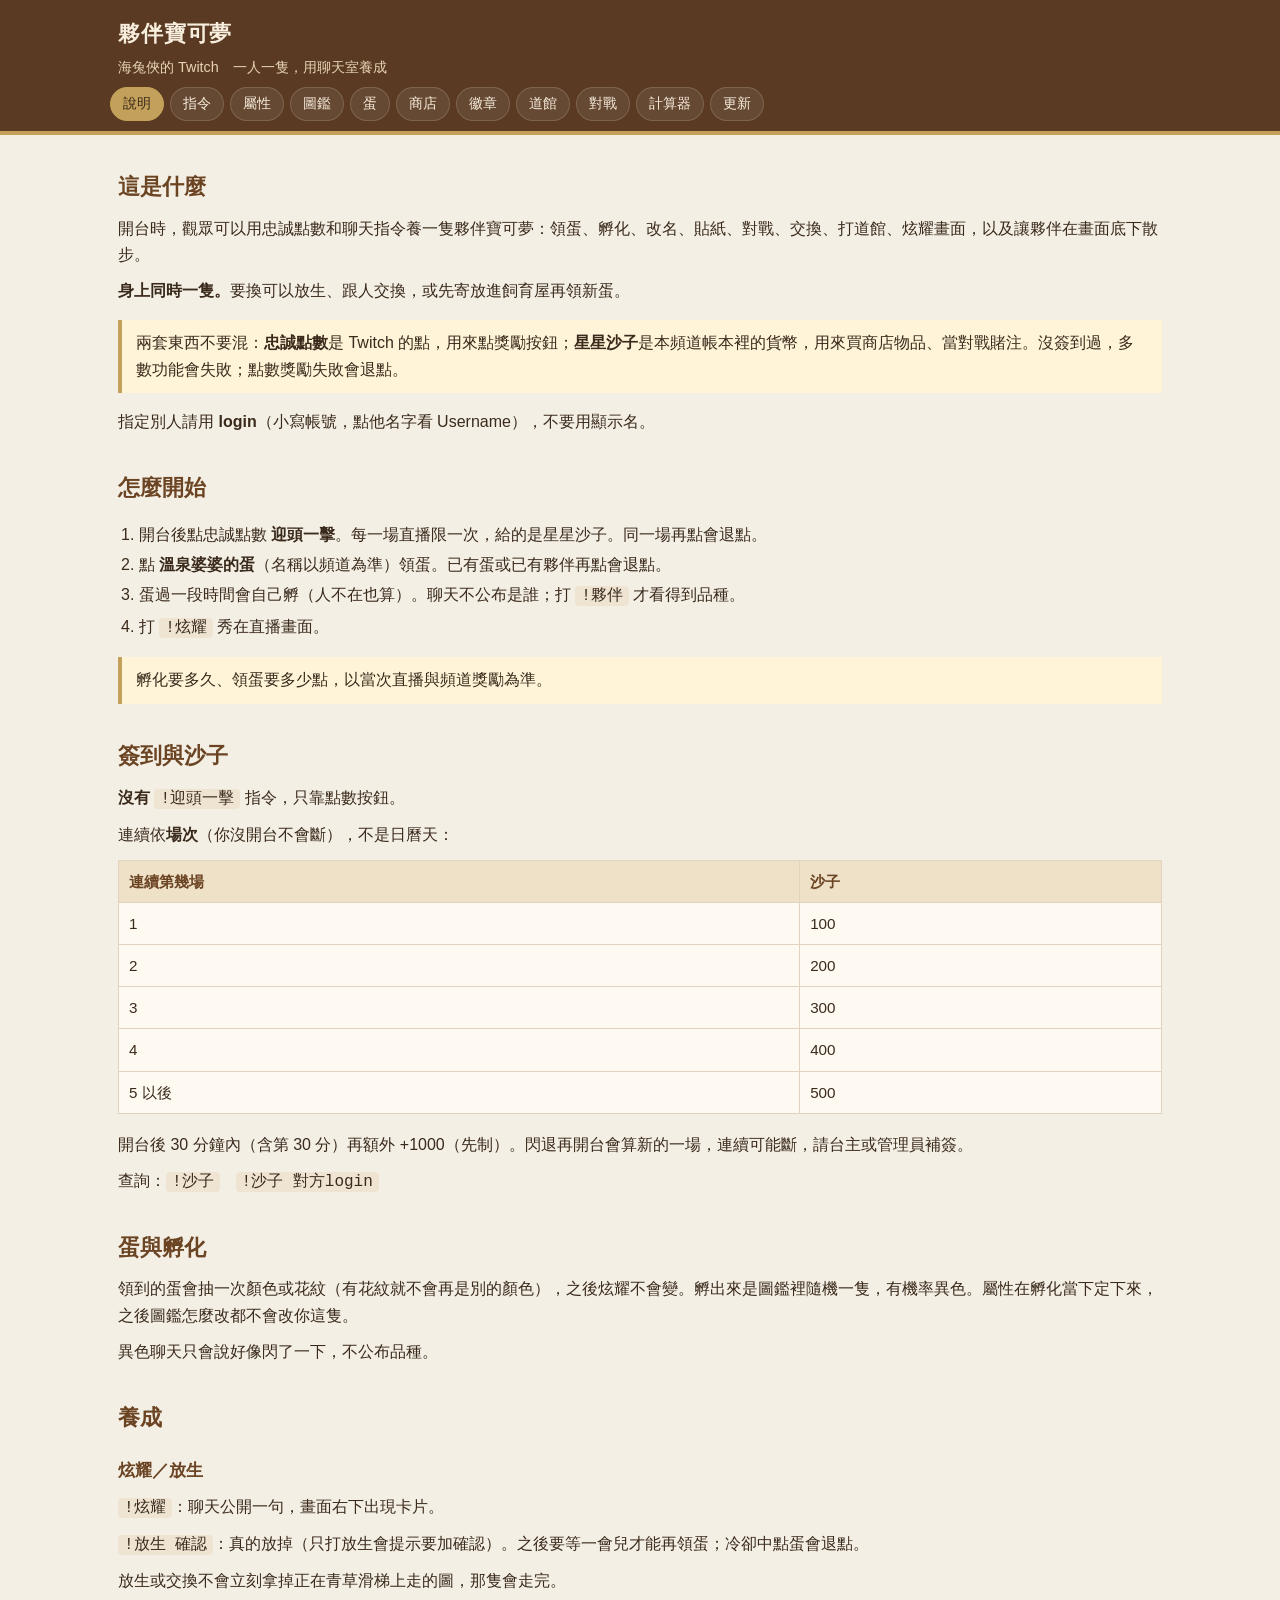
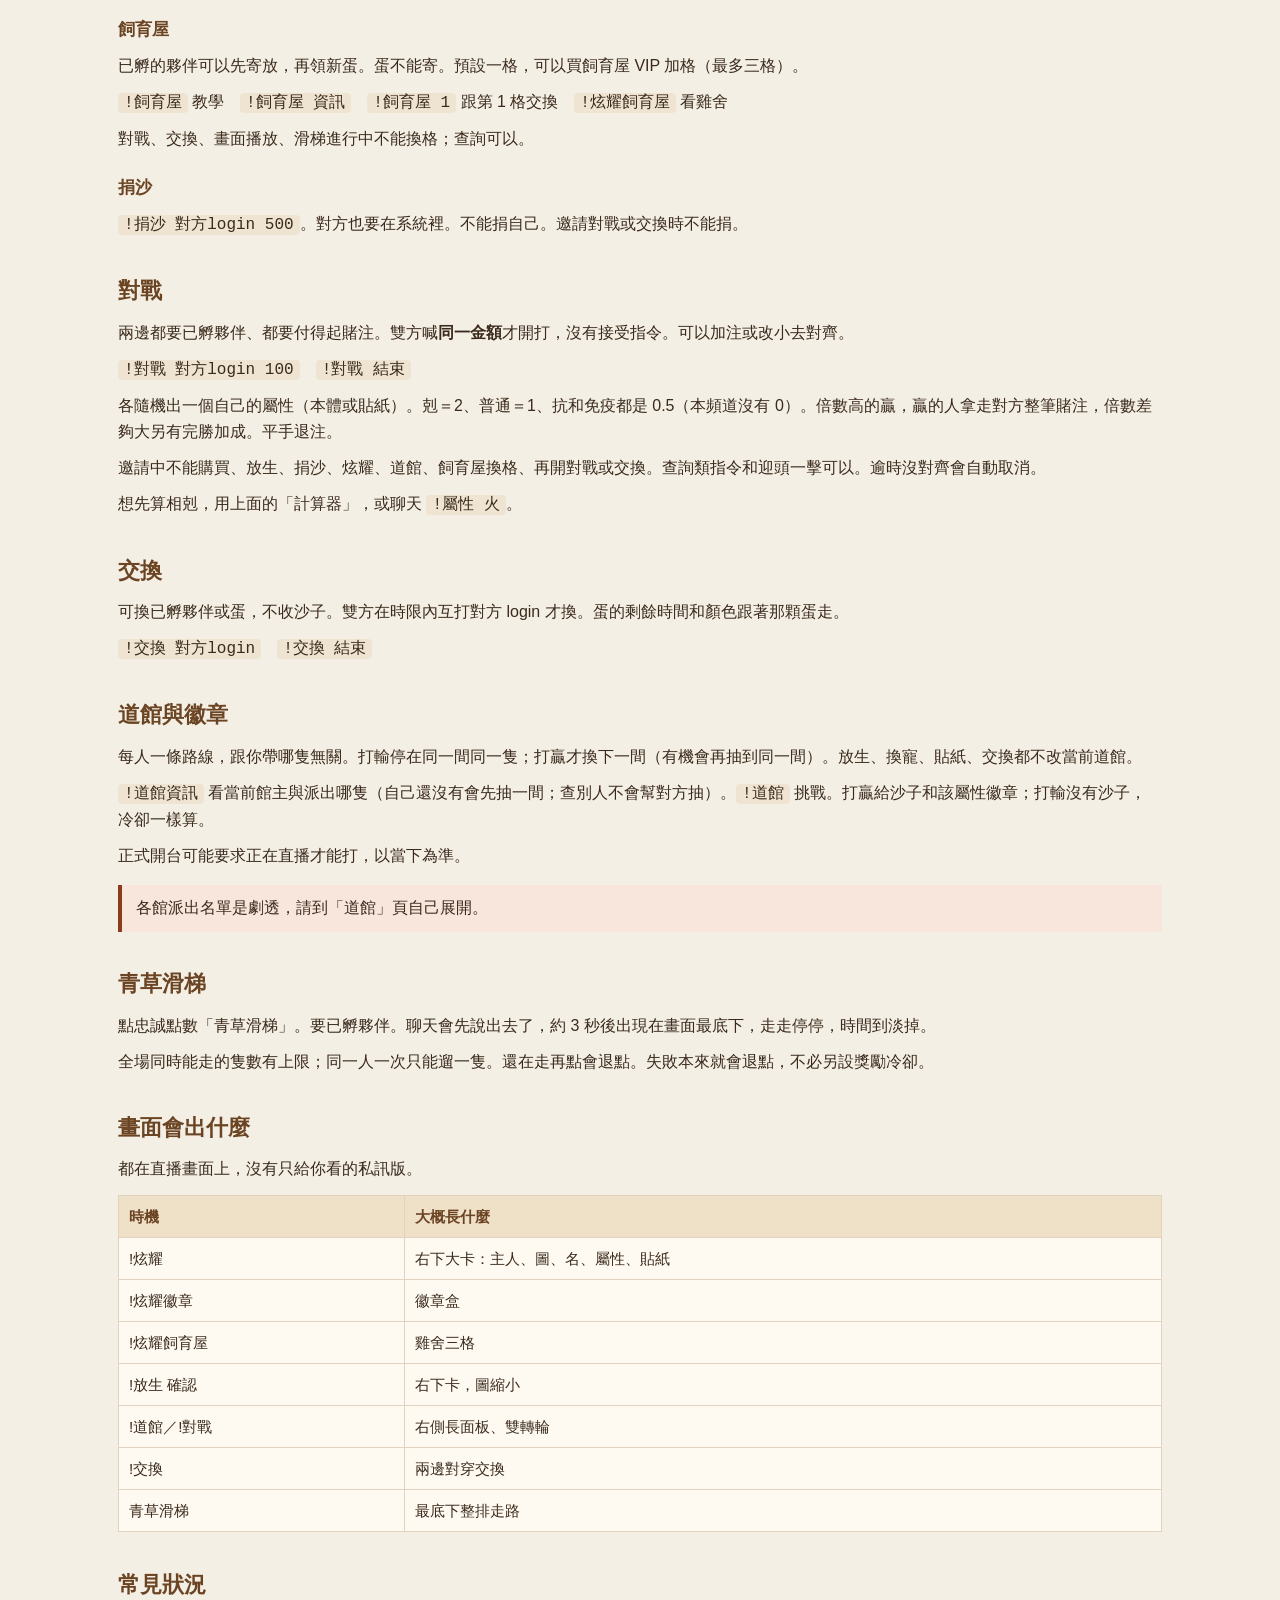
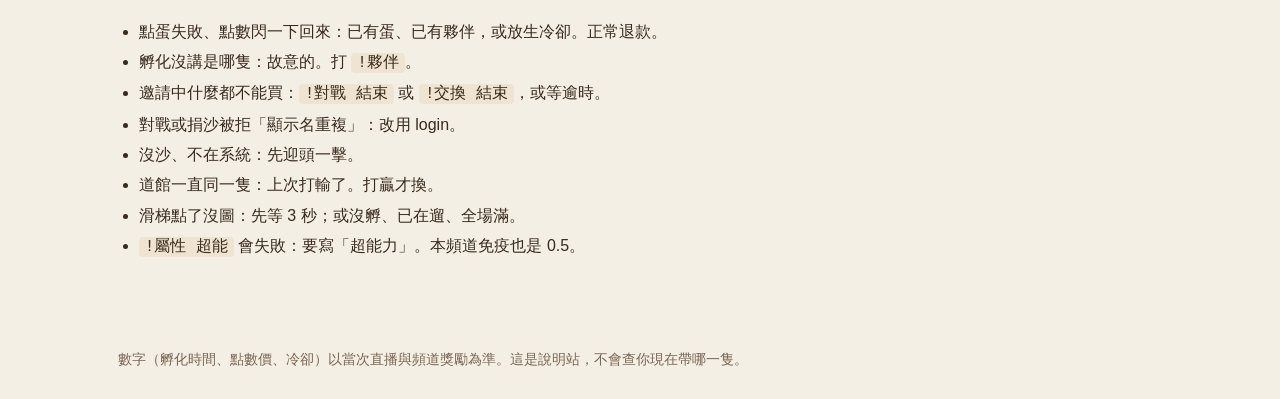
==== index.html @ 0a37abfb "完整說明站含圖" ====
<!DOCTYPE html>
<html lang="zh-Hant">
<head>
<meta charset="utf-8">
<meta name="viewport" content="width=device-width, initial-scale=1">
<title>說明｜夥伴寶可夢</title>
<link rel="stylesheet" href="style.css">
<link rel="icon" href="favicon.png">
</head>
<body>
<header class="site-header">
  <div class="brand">
    <h1>夥伴寶可夢</h1>
    <p>海兔俠的 Twitch　一人一隻，用聊天室養成</p>
  </div>
  <nav class="nav"><a href="index.html" class="here">說明</a><a href="commands.html">指令</a><a href="types.html">屬性</a><a href="dex.html">圖鑑</a><a href="eggs.html">蛋</a><a href="shop.html">商店</a><a href="badges.html">徽章</a><a href="gyms.html">道館</a><a href="battle.html">對戰</a><a href="calc.html">計算器</a><a href="changelog.html">更新</a></nav>
</header>
<main class="wrap">

<h2>這是什麼</h2>
<p>開台時，觀眾可以用忠誠點數和聊天指令養一隻夥伴寶可夢：領蛋、孵化、改名、貼紙、對戰、交換、打道館、炫耀畫面，以及讓夥伴在畫面底下散步。</p>
<p><strong>身上同時一隻。</strong>要換可以放生、跟人交換，或先寄放進飼育屋再領新蛋。</p>
<div class="note">兩套東西不要混：<strong>忠誠點數</strong>是 Twitch 的點，用來點獎勵按鈕；<strong>星星沙子</strong>是本頻道帳本裡的貨幣，用來買商店物品、當對戰賭注。沒簽到過，多數功能會失敗；點數獎勵失敗會退點。</div>
<p>指定別人請用 <strong>login</strong>（小寫帳號，點他名字看 Username），不要用顯示名。</p>

<h2>怎麼開始</h2>
<ol>
<li>開台後點忠誠點數 <strong>迎頭一擊</strong>。每一場直播限一次，給的是星星沙子。同一場再點會退點。</li>
<li>點 <strong>溫泉婆婆的蛋</strong>（名稱以頻道為準）領蛋。已有蛋或已有夥伴再點會退點。</li>
<li>蛋過一段時間會自己孵（人不在也算）。聊天不公布是誰；打 <span class="cmd">!夥伴</span> 才看得到品種。</li>
<li>打 <span class="cmd">!炫耀</span> 秀在直播畫面。</li>
</ol>
<div class="note">孵化要多久、領蛋要多少點，以當次直播與頻道獎勵為準。</div>

<h2>簽到與沙子</h2>
<p><strong>沒有</strong> <span class="cmd">!迎頭一擊</span> 指令，只靠點數按鈕。</p>
<p>連續依<strong>場次</strong>（你沒開台不會斷），不是日曆天：</p>
<table>
<tr><th>連續第幾場</th><th>沙子</th></tr>
<tr><td>1</td><td>100</td></tr>
<tr><td>2</td><td>200</td></tr>
<tr><td>3</td><td>300</td></tr>
<tr><td>4</td><td>400</td></tr>
<tr><td>5 以後</td><td>500</td></tr>
</table>
<p>開台後 30 分鐘內（含第 30 分）再額外 +1000（先制）。閃退再開台會算新的一場，連續可能斷，請台主或管理員補簽。</p>
<p>查詢：<span class="cmd">!沙子</span>　<span class="cmd">!沙子 對方login</span></p>

<h2>蛋與孵化</h2>
<p>領到的蛋會抽一次顏色或花紋（有花紋就不會再是別的顏色），之後炫耀不會變。孵出來是圖鑑裡隨機一隻，有機率異色。屬性在孵化當下定下來，之後圖鑑怎麼改都不會改你這隻。</p>
<p>異色聊天只會說好像閃了一下，不公布品種。</p>

<h2>養成</h2>
<h3>炫耀／放生</h3>
<p><span class="cmd">!炫耀</span>：聊天公開一句，畫面右下出現卡片。</p>
<p><span class="cmd">!放生 確認</span>：真的放掉（只打放生會提示要加確認）。之後要等一會兒才能再領蛋；冷卻中點蛋會退點。</p>
<p>放生或交換不會立刻拿掉正在青草滑梯上走的圖，那隻會走完。</p>

<h3>飼育屋</h3>
<p>已孵的夥伴可以先寄放，再領新蛋。蛋不能寄。預設一格，可以買飼育屋 VIP 加格（最多三格）。</p>
<p><span class="cmd">!飼育屋</span> 教學　<span class="cmd">!飼育屋 資訊</span>　<span class="cmd">!飼育屋 1</span> 跟第 1 格交換　<span class="cmd">!炫耀飼育屋</span> 看雞舍</p>
<p>對戰、交換、畫面播放、滑梯進行中不能換格；查詢可以。</p>

<h3>捐沙</h3>
<p><span class="cmd">!捐沙 對方login 500</span>。對方也要在系統裡。不能捐自己。邀請對戰或交換時不能捐。</p>

<h2>對戰</h2>
<p>兩邊都要已孵夥伴、都要付得起賭注。雙方喊<strong>同一金額</strong>才開打，沒有接受指令。可以加注或改小去對齊。</p>
<p><span class="cmd">!對戰 對方login 100</span>　<span class="cmd">!對戰 結束</span></p>
<p>各隨機出一個自己的屬性（本體或貼紙）。剋＝2、普通＝1、抗和免疫都是 0.5（本頻道沒有 0）。倍數高的贏，贏的人拿走對方整筆賭注，倍數差夠大另有完勝加成。平手退注。</p>
<p>邀請中不能購買、放生、捐沙、炫耀、道館、飼育屋換格、再開對戰或交換。查詢類指令和迎頭一擊可以。逾時沒對齊會自動取消。</p>
<p>想先算相剋，用上面的「計算器」，或聊天 <span class="cmd">!屬性 火</span>。</p>

<h2>交換</h2>
<p>可換已孵夥伴或蛋，不收沙子。雙方在時限內互打對方 login 才換。蛋的剩餘時間和顏色跟著那顆蛋走。</p>
<p><span class="cmd">!交換 對方login</span>　<span class="cmd">!交換 結束</span></p>

<h2>道館與徽章</h2>
<p>每人一條路線，跟你帶哪隻無關。打輸停在同一間同一隻；打贏才換下一間（有機會再抽到同一間）。放生、換寵、貼紙、交換都不改當前道館。</p>
<p><span class="cmd">!道館資訊</span> 看當前館主與派出哪隻（自己還沒有會先抽一間；查別人不會幫對方抽）。<span class="cmd">!道館</span> 挑戰。打贏給沙子和該屬性徽章；打輸沒有沙子，冷卻一樣算。</p>
<p>正式開台可能要求正在直播才能打，以當下為準。</p>
<p class="note warn">各館派出名單是劇透，請到「道館」頁自己展開。</p>

<h2>青草滑梯</h2>
<p>點忠誠點數「青草滑梯」。要已孵夥伴。聊天會先說出去了，約 3 秒後出現在畫面最底下，走走停停，時間到淡掉。</p>
<p>全場同時能走的隻數有上限；同一人一次只能遛一隻。還在走再點會退點。失敗本來就會退點，不必另設獎勵冷卻。</p>

<h2>畫面會出什麼</h2>
<p>都在直播畫面上，沒有只給你看的私訊版。</p>
<table>
<tr><th>時機</th><th>大概長什麼</th></tr>
<tr><td>!炫耀</td><td>右下大卡：主人、圖、名、屬性、貼紙</td></tr>
<tr><td>!炫耀徽章</td><td>徽章盒</td></tr>
<tr><td>!炫耀飼育屋</td><td>雞舍三格</td></tr>
<tr><td>!放生 確認</td><td>右下卡，圖縮小</td></tr>
<tr><td>!道館／!對戰</td><td>右側長面板、雙轉輪</td></tr>
<tr><td>!交換</td><td>兩邊對穿交換</td></tr>
<tr><td>青草滑梯</td><td>最底下整排走路</td></tr>
</table>

<h2>常見狀況</h2>
<ul>
<li>點蛋失敗、點數閃一下回來：已有蛋、已有夥伴，或放生冷卻。正常退款。</li>
<li>孵化沒講是哪隻：故意的。打 <span class="cmd">!夥伴</span>。</li>
<li>邀請中什麼都不能買：<span class="cmd">!對戰 結束</span> 或 <span class="cmd">!交換 結束</span>，或等逾時。</li>
<li>對戰或捐沙被拒「顯示名重複」：改用 login。</li>
<li>沒沙、不在系統：先迎頭一擊。</li>
<li>道館一直同一隻：上次打輸了。打贏才換。</li>
<li>滑梯點了沒圖：先等 3 秒；或沒孵、已在遛、全場滿。</li>
<li><span class="cmd">!屬性 超能</span> 會失敗：要寫「超能力」。本頻道免疫也是 0.5。</li>
</ul>

</main>
<footer class="footer">數字（孵化時間、點數價、冷卻）以當次直播與頻道獎勵為準。這是說明站，不會查你現在帶哪一隻。</footer>
<script src="site.js"></script>
</body>
</html>
---- style.css ----
:root {
  --bg: #f4efe4;
  --paper: #fffaf1;
  --ink: #3a2a1c;
  --muted: #7a6554;
  --line: #e2d3be;
  --brown: #6b4423;
  --gold: #c4a15a;
  --link: #8a4b1f;
  --chip: #efe4d2;
  --warn: #8a3d1c;
  --ok: #3d6b2f;
  --max: 1080px;
}

* { box-sizing: border-box; }
html { scroll-behavior: smooth; }
body {
  margin: 0;
  color: var(--ink);
  background: var(--bg);
  font-family: "Microsoft JhengHei", "Noto Sans TC", "PingFang TC", sans-serif;
  line-height: 1.65;
}

a { color: var(--link); }
a:hover { color: #5c2f12; }

.wrap { max-width: var(--max); margin: 0 auto; padding: 0 18px 64px; }

.site-header {
  background: #5a3a22;
  color: #f8eedd;
  border-bottom: 4px solid var(--gold);
}
.brand {
  max-width: var(--max);
  margin: 0 auto;
  padding: 16px 18px 8px;
}
.brand h1 {
  margin: 0;
  font-size: 1.35rem;
  font-weight: 700;
  letter-spacing: .04em;
}
.brand p {
  margin: 4px 0 0;
  color: #e6d3b4;
  font-size: .9rem;
}

.nav {
  max-width: var(--max);
  margin: 0 auto;
  padding: 0 10px 10px;
  display: flex;
  flex-wrap: wrap;
  gap: 6px;
}
.nav a {
  color: #f8eedd;
  text-decoration: none;
  background: rgba(255,255,255,.08);
  border: 1px solid rgba(255,255,255,.15);
  border-radius: 999px;
  padding: 4px 12px;
  font-size: .88rem;
}
.nav a:hover, .nav a.here {
  background: #c4a15a;
  color: #3a2a1c;
  border-color: #c4a15a;
}

h2 { font-size: 1.35rem; margin: 1.6em 0 .5em; color: var(--brown); }
h3 { font-size: 1.08rem; margin: 1.2em 0 .4em; color: var(--brown); }
p { margin: .6em 0; }
ul, ol { padding-left: 1.3em; }
li { margin: .25em 0; }
code, .cmd {
  font-family: Consolas, "Courier New", monospace;
  background: var(--chip);
  border-radius: 4px;
  padding: 1px 6px;
}

.note {
  background: #fff4d8;
  border-left: 4px solid var(--gold);
  padding: 10px 14px;
  margin: 1em 0;
}
.warn {
  background: #f8e6dc;
  border-left: 4px solid var(--warn);
}
.ok {
  background: #e7f0df;
  border-left: 4px solid var(--ok);
}

table {
  width: 100%;
  border-collapse: collapse;
  background: var(--paper);
  margin: .8em 0 1.2em;
  font-size: .95rem;
}
th, td {
  border: 1px solid var(--line);
  padding: 8px 10px;
  text-align: left;
  vertical-align: top;
}
th { background: #efe0c8; color: var(--brown); }

.card-grid {
  display: grid;
  grid-template-columns: repeat(auto-fill, minmax(148px, 1fr));
  gap: 12px;
}
.mon, .egg {
  background: var(--paper);
  border: 1px solid var(--line);
  border-radius: 12px;
  padding: 10px 8px 12px;
  text-align: center;
}
.mon img, .egg img {
  width: 96px;
  height: 96px;
  object-fit: contain;
  image-rendering: auto;
}
.mon .num { color: var(--muted); font-size: .8rem; }
.mon .name, .egg .name { font-weight: 700; margin: 4px 0 6px; }
.missing {
  width: 96px;
  height: 96px;
  margin: 0 auto;
  display: flex;
  align-items: center;
  justify-content: center;
  background: #efe4d2;
  border-radius: 10px;
  color: var(--muted);
  font-size: .8rem;
}

.types { display: flex; flex-wrap: wrap; gap: 4px; justify-content: center; }
.type {
  display: inline-flex;
  align-items: center;
  gap: 4px;
  border-radius: 999px;
  padding: 1px 8px 1px 4px;
  color: #fff;
  font-size: .75rem;
  font-weight: 700;
}
.type img { width: 18px; height: 18px; }

.toolbar {
  display: flex;
  flex-wrap: wrap;
  gap: 8px;
  align-items: center;
  margin: 12px 0 16px;
}
.toolbar input, .toolbar select {
  font: inherit;
  padding: 6px 10px;
  border: 1px solid var(--line);
  border-radius: 8px;
  background: var(--paper);
  min-width: 200px;
}

.chart-wrap { overflow-x: auto; }
.chart {
  border-collapse: collapse;
  font-size: 12px;
  background: var(--paper);
}
.chart th, .chart td {
  width: 36px;
  min-width: 36px;
  height: 32px;
  text-align: center;
  padding: 0;
  border: 1px solid #eddcc4;
}
.chart th { background: #efe0c8; font-size: 11px; }
.chart .m2 { background: #f3b27a; font-weight: 700; }
.chart .mh { background: #cfe4f5; }
.chart .m1 { background: #fffaf1; color: #b09a82; }
.chart td.hi, .chart th.hi { outline: 2px solid #8a4b1f; }

details.spoiler {
  background: var(--paper);
  border: 1px solid var(--line);
  border-radius: 10px;
  margin: 10px 0;
  padding: 8px 14px 12px;
}
details.spoiler > summary {
  cursor: pointer;
  font-weight: 700;
  color: var(--brown);
  padding: 6px 0;
}
.gym-row {
  display: grid;
  grid-template-columns: repeat(auto-fill, minmax(140px, 1fr));
  gap: 10px;
  margin-top: 8px;
}

.calc {
  display: grid;
  grid-template-columns: 1fr 1fr;
  gap: 16px;
}
@media (max-width: 760px) {
  .calc { grid-template-columns: 1fr; }
}
.side {
  background: var(--paper);
  border: 1px solid var(--line);
  border-radius: 12px;
  padding: 12px;
}
.picks { display: flex; flex-wrap: wrap; gap: 6px; }
.picks label {
  display: inline-flex;
  align-items: center;
  gap: 4px;
  border: 1px solid var(--line);
  border-radius: 999px;
  padding: 3px 8px;
  background: #fff;
  cursor: pointer;
  font-size: .85rem;
}
.picks label.on { outline: 2px solid var(--brown); }
.actions { margin: 16px 0; display: flex; flex-wrap: wrap; gap: 8px; }
button {
  font: inherit;
  border: 0;
  background: #6b4423;
  color: #fffaf1;
  border-radius: 8px;
  padding: 8px 14px;
  cursor: pointer;
}
button.ghost {
  background: #efe4d2;
  color: var(--brown);
}
button:hover { filter: brightness(1.08); }
.result {
  background: var(--paper);
  border: 1px solid var(--line);
  border-radius: 12px;
  padding: 14px 16px;
  min-height: 4em;
}
.result .big { font-size: 1.25rem; font-weight: 700; }

.footer {
  max-width: var(--max);
  margin: 0 auto;
  padding: 8px 18px 28px;
  color: var(--muted);
  font-size: .85rem;
}

figure.demo {
  margin: 1em 0 1.4em;
  background: #141414;
  border-radius: 14px;
  overflow: hidden;
  border: 1px solid var(--line);
}
figure.demo img {
  display: block;
  width: 100%;
  max-width: 820px;
  margin: 0 auto;
  height: auto;
}
figure.demo figcaption {
  background: var(--paper);
  color: var(--muted);
  padding: 10px 14px;
  font-size: .9rem;
}
.pair, .trio {
  display: grid;
  gap: 12px;
  margin: 1em 0;
}
.pair { grid-template-columns: 1fr 1fr; }
.trio { grid-template-columns: 1fr 1fr 1fr; }
@media (max-width: 720px) {
  .pair, .trio { grid-template-columns: 1fr; }
}
.pair .mon { margin: 0; }
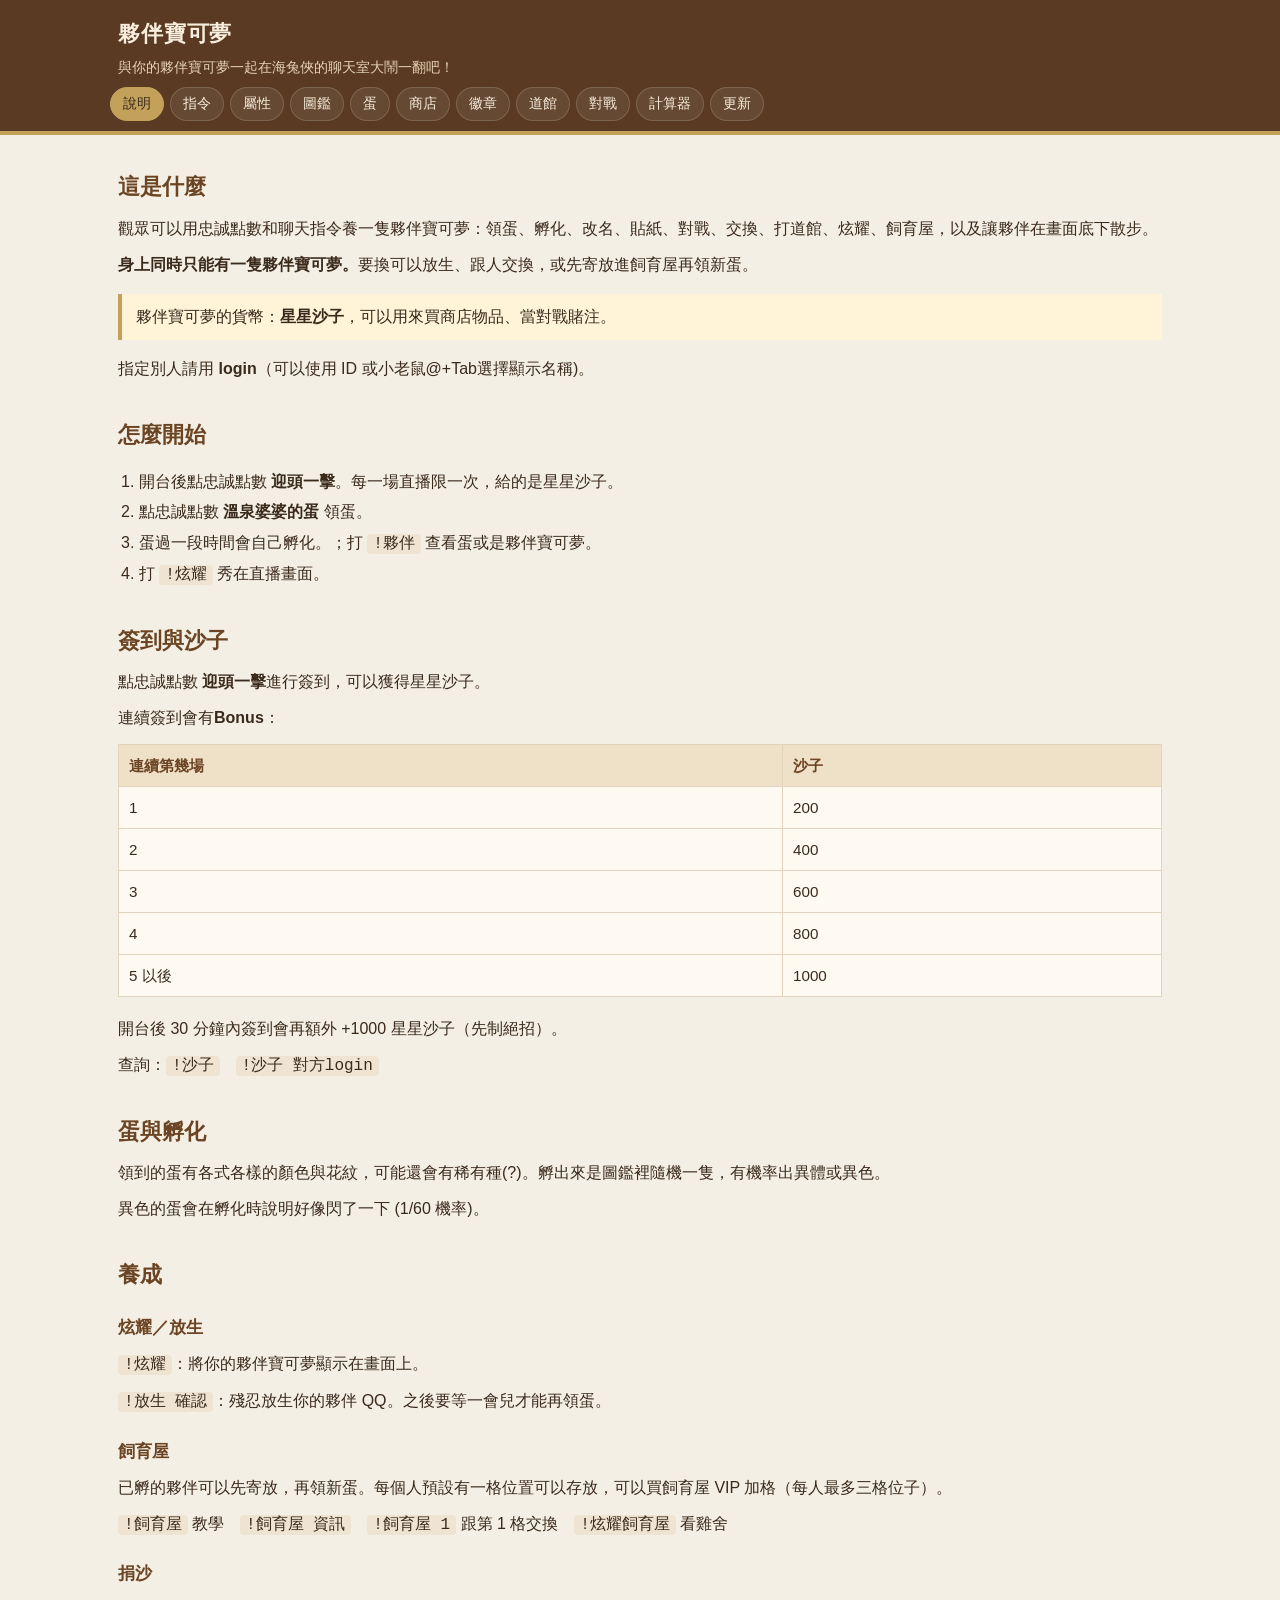
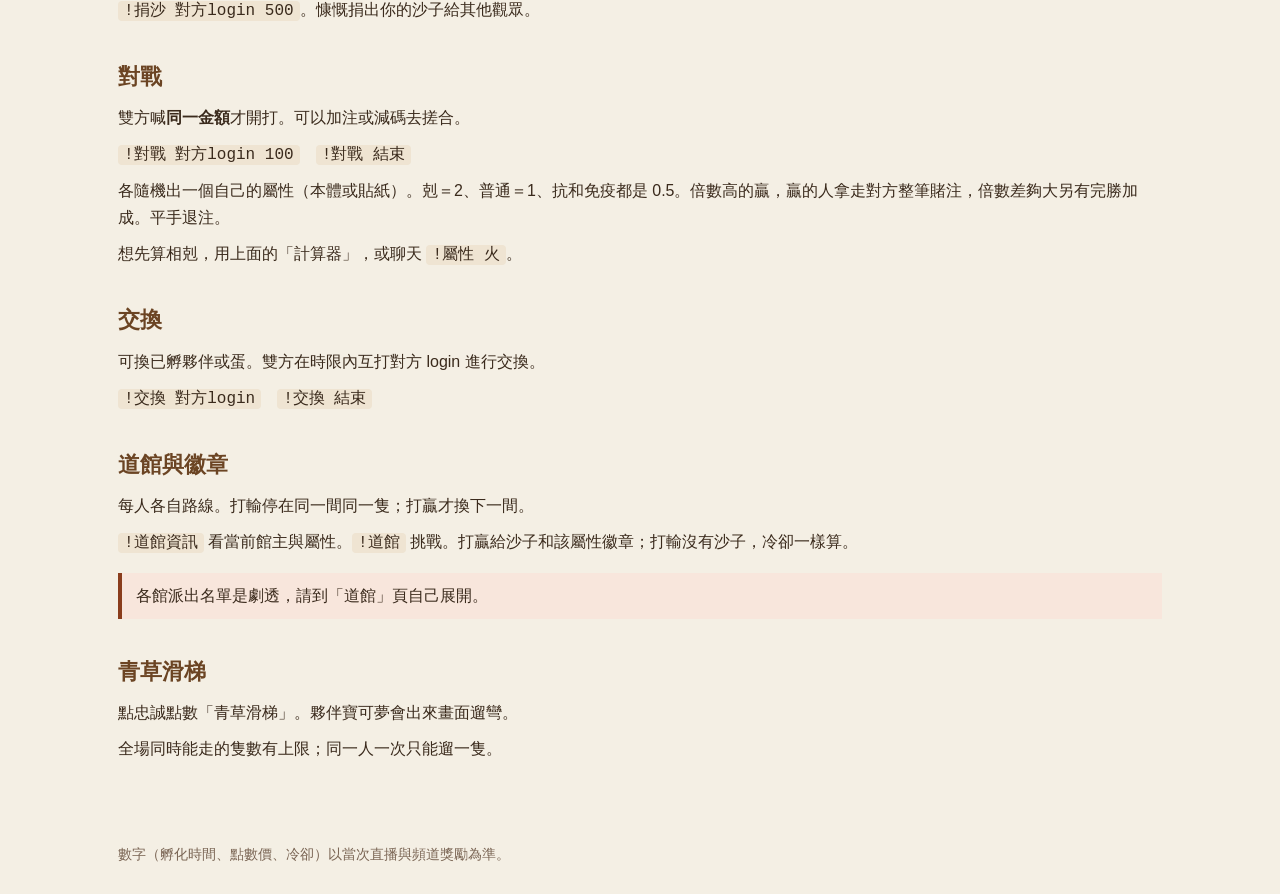
==== commit 981bcaa8: "V20260915-1" ====
--- a/index.html
+++ b/index.html
@@ -11,107 +11,78 @@
 <header class="site-header">
   <div class="brand">
     <h1>夥伴寶可夢</h1>
-    <p>海兔俠的 Twitch　一人一隻，用聊天室養成</p>
+    <p>與你的夥伴寶可夢一起在海兔俠的聊天室大鬧一翻吧！</p>
   </div>
   <nav class="nav"><a href="index.html" class="here">說明</a><a href="commands.html">指令</a><a href="types.html">屬性</a><a href="dex.html">圖鑑</a><a href="eggs.html">蛋</a><a href="shop.html">商店</a><a href="badges.html">徽章</a><a href="gyms.html">道館</a><a href="battle.html">對戰</a><a href="calc.html">計算器</a><a href="changelog.html">更新</a></nav>
 </header>
 <main class="wrap">
 
 <h2>這是什麼</h2>
-<p>開台時，觀眾可以用忠誠點數和聊天指令養一隻夥伴寶可夢：領蛋、孵化、改名、貼紙、對戰、交換、打道館、炫耀畫面，以及讓夥伴在畫面底下散步。</p>
-<p><strong>身上同時一隻。</strong>要換可以放生、跟人交換，或先寄放進飼育屋再領新蛋。</p>
-<div class="note">兩套東西不要混：<strong>忠誠點數</strong>是 Twitch 的點，用來點獎勵按鈕；<strong>星星沙子</strong>是本頻道帳本裡的貨幣，用來買商店物品、當對戰賭注。沒簽到過，多數功能會失敗；點數獎勵失敗會退點。</div>
-<p>指定別人請用 <strong>login</strong>（小寫帳號，點他名字看 Username），不要用顯示名。</p>
+<p>觀眾可以用忠誠點數和聊天指令養一隻夥伴寶可夢：領蛋、孵化、改名、貼紙、對戰、交換、打道館、炫耀、飼育屋，以及讓夥伴在畫面底下散步。</p>
+<p><strong>身上同時只能有一隻夥伴寶可夢。</strong>要換可以放生、跟人交換，或先寄放進飼育屋再領新蛋。</p>
+<div class="note">夥伴寶可夢的貨幣：<strong>星星沙子</strong>，可以用來買商店物品、當對戰賭注。</div>
+<p>指定別人請用 <strong>login</strong>（可以使用 ID 或小老鼠@+Tab選擇顯示名稱)。</p>
 
 <h2>怎麼開始</h2>
 <ol>
-<li>開台後點忠誠點數 <strong>迎頭一擊</strong>。每一場直播限一次，給的是星星沙子。同一場再點會退點。</li>
-<li>點 <strong>溫泉婆婆的蛋</strong>（名稱以頻道為準）領蛋。已有蛋或已有夥伴再點會退點。</li>
-<li>蛋過一段時間會自己孵（人不在也算）。聊天不公布是誰；打 <span class="cmd">!夥伴</span> 才看得到品種。</li>
+<li>開台後點忠誠點數 <strong>迎頭一擊</strong>。每一場直播限一次，給的是星星沙子。</li>
+<li>點忠誠點數 <strong>溫泉婆婆的蛋</strong> 領蛋。</li>
+<li>蛋過一段時間會自己孵化。；打 <span class="cmd">!夥伴</span> 查看蛋或是夥伴寶可夢。</li>
 <li>打 <span class="cmd">!炫耀</span> 秀在直播畫面。</li>
 </ol>
-<div class="note">孵化要多久、領蛋要多少點，以當次直播與頻道獎勵為準。</div>
 
 <h2>簽到與沙子</h2>
-<p><strong>沒有</strong> <span class="cmd">!迎頭一擊</span> 指令，只靠點數按鈕。</p>
-<p>連續依<strong>場次</strong>（你沒開台不會斷），不是日曆天：</p>
+<p>點忠誠點數 <strong>迎頭一擊</strong>進行簽到，可以獲得星星沙子。</p>
+<p>連續簽到會有<strong>Bonus</strong>：</p>
 <table>
 <tr><th>連續第幾場</th><th>沙子</th></tr>
-<tr><td>1</td><td>100</td></tr>
-<tr><td>2</td><td>200</td></tr>
-<tr><td>3</td><td>300</td></tr>
-<tr><td>4</td><td>400</td></tr>
-<tr><td>5 以後</td><td>500</td></tr>
+<tr><td>1</td><td>200</td></tr>
+<tr><td>2</td><td>400</td></tr>
+<tr><td>3</td><td>600</td></tr>
+<tr><td>4</td><td>800</td></tr>
+<tr><td>5 以後</td><td>1000</td></tr>
 </table>
-<p>開台後 30 分鐘內（含第 30 分）再額外 +1000（先制）。閃退再開台會算新的一場，連續可能斷，請台主或管理員補簽。</p>
+<p>開台後 30 分鐘內簽到會再額外 +1000 星星沙子（先制絕招）。</p>
 <p>查詢：<span class="cmd">!沙子</span>　<span class="cmd">!沙子 對方login</span></p>
 
 <h2>蛋與孵化</h2>
-<p>領到的蛋會抽一次顏色或花紋（有花紋就不會再是別的顏色），之後炫耀不會變。孵出來是圖鑑裡隨機一隻，有機率異色。屬性在孵化當下定下來，之後圖鑑怎麼改都不會改你這隻。</p>
-<p>異色聊天只會說好像閃了一下，不公布品種。</p>
+<p>領到的蛋有各式各樣的顏色與花紋，可能還會有稀有種(?)。孵出來是圖鑑裡隨機一隻，有機率出異體或異色。</p>
+<p>異色的蛋會在孵化時說明好像閃了一下 (1/60 機率)。</p>
 
 <h2>養成</h2>
 <h3>炫耀／放生</h3>
-<p><span class="cmd">!炫耀</span>：聊天公開一句，畫面右下出現卡片。</p>
-<p><span class="cmd">!放生 確認</span>：真的放掉（只打放生會提示要加確認）。之後要等一會兒才能再領蛋；冷卻中點蛋會退點。</p>
-<p>放生或交換不會立刻拿掉正在青草滑梯上走的圖，那隻會走完。</p>
+<p><span class="cmd">!炫耀</span>：將你的夥伴寶可夢顯示在畫面上。</p>
+<p><span class="cmd">!放生 確認</span>：殘忍放生你的夥伴 QQ。之後要等一會兒才能再領蛋。</p>
 
 <h3>飼育屋</h3>
-<p>已孵的夥伴可以先寄放，再領新蛋。蛋不能寄。預設一格，可以買飼育屋 VIP 加格（最多三格）。</p>
+<p>已孵的夥伴可以先寄放，再領新蛋。每個人預設有一格位置可以存放，可以買飼育屋 VIP 加格（每人最多三格位子）。</p>
 <p><span class="cmd">!飼育屋</span> 教學　<span class="cmd">!飼育屋 資訊</span>　<span class="cmd">!飼育屋 1</span> 跟第 1 格交換　<span class="cmd">!炫耀飼育屋</span> 看雞舍</p>
-<p>對戰、交換、畫面播放、滑梯進行中不能換格；查詢可以。</p>
 
 <h3>捐沙</h3>
-<p><span class="cmd">!捐沙 對方login 500</span>。對方也要在系統裡。不能捐自己。邀請對戰或交換時不能捐。</p>
+<p><span class="cmd">!捐沙 對方login 500</span>。慷慨捐出你的沙子給其他觀眾。</p>
 
 <h2>對戰</h2>
-<p>兩邊都要已孵夥伴、都要付得起賭注。雙方喊<strong>同一金額</strong>才開打，沒有接受指令。可以加注或改小去對齊。</p>
+<p>雙方喊<strong>同一金額</strong>才開打。可以加注或減碼去搓合。</p>
 <p><span class="cmd">!對戰 對方login 100</span>　<span class="cmd">!對戰 結束</span></p>
-<p>各隨機出一個自己的屬性（本體或貼紙）。剋＝2、普通＝1、抗和免疫都是 0.5（本頻道沒有 0）。倍數高的贏，贏的人拿走對方整筆賭注，倍數差夠大另有完勝加成。平手退注。</p>
-<p>邀請中不能購買、放生、捐沙、炫耀、道館、飼育屋換格、再開對戰或交換。查詢類指令和迎頭一擊可以。逾時沒對齊會自動取消。</p>
+<p>各隨機出一個自己的屬性（本體或貼紙）。剋＝2、普通＝1、抗和免疫都是 0.5。倍數高的贏，贏的人拿走對方整筆賭注，倍數差夠大另有完勝加成。平手退注。</p>
 <p>想先算相剋，用上面的「計算器」，或聊天 <span class="cmd">!屬性 火</span>。</p>
 
 <h2>交換</h2>
-<p>可換已孵夥伴或蛋，不收沙子。雙方在時限內互打對方 login 才換。蛋的剩餘時間和顏色跟著那顆蛋走。</p>
+<p>可換已孵夥伴或蛋。雙方在時限內互打對方 login 進行交換。</p>
 <p><span class="cmd">!交換 對方login</span>　<span class="cmd">!交換 結束</span></p>
 
 <h2>道館與徽章</h2>
-<p>每人一條路線，跟你帶哪隻無關。打輸停在同一間同一隻；打贏才換下一間（有機會再抽到同一間）。放生、換寵、貼紙、交換都不改當前道館。</p>
-<p><span class="cmd">!道館資訊</span> 看當前館主與派出哪隻（自己還沒有會先抽一間；查別人不會幫對方抽）。<span class="cmd">!道館</span> 挑戰。打贏給沙子和該屬性徽章；打輸沒有沙子，冷卻一樣算。</p>
-<p>正式開台可能要求正在直播才能打，以當下為準。</p>
+<p>每人各自路線。打輸停在同一間同一隻；打贏才換下一間。</p>
+<p><span class="cmd">!道館資訊</span> 看當前館主與屬性。<span class="cmd">!道館</span> 挑戰。打贏給沙子和該屬性徽章；打輸沒有沙子，冷卻一樣算。</p>
 <p class="note warn">各館派出名單是劇透，請到「道館」頁自己展開。</p>
 
 <h2>青草滑梯</h2>
-<p>點忠誠點數「青草滑梯」。要已孵夥伴。聊天會先說出去了，約 3 秒後出現在畫面最底下，走走停停，時間到淡掉。</p>
-<p>全場同時能走的隻數有上限；同一人一次只能遛一隻。還在走再點會退點。失敗本來就會退點，不必另設獎勵冷卻。</p>
+<p>點忠誠點數「青草滑梯」。夥伴寶可夢會出來畫面遛彎。</p>
+<p>全場同時能走的隻數有上限；同一人一次只能遛一隻。</p>
 
-<h2>畫面會出什麼</h2>
-<p>都在直播畫面上，沒有只給你看的私訊版。</p>
-<table>
-<tr><th>時機</th><th>大概長什麼</th></tr>
-<tr><td>!炫耀</td><td>右下大卡：主人、圖、名、屬性、貼紙</td></tr>
-<tr><td>!炫耀徽章</td><td>徽章盒</td></tr>
-<tr><td>!炫耀飼育屋</td><td>雞舍三格</td></tr>
-<tr><td>!放生 確認</td><td>右下卡，圖縮小</td></tr>
-<tr><td>!道館／!對戰</td><td>右側長面板、雙轉輪</td></tr>
-<tr><td>!交換</td><td>兩邊對穿交換</td></tr>
-<tr><td>青草滑梯</td><td>最底下整排走路</td></tr>
-</table>
-
-<h2>常見狀況</h2>
-<ul>
-<li>點蛋失敗、點數閃一下回來：已有蛋、已有夥伴，或放生冷卻。正常退款。</li>
-<li>孵化沒講是哪隻：故意的。打 <span class="cmd">!夥伴</span>。</li>
-<li>邀請中什麼都不能買：<span class="cmd">!對戰 結束</span> 或 <span class="cmd">!交換 結束</span>，或等逾時。</li>
-<li>對戰或捐沙被拒「顯示名重複」：改用 login。</li>
-<li>沒沙、不在系統：先迎頭一擊。</li>
-<li>道館一直同一隻：上次打輸了。打贏才換。</li>
-<li>滑梯點了沒圖：先等 3 秒；或沒孵、已在遛、全場滿。</li>
-<li><span class="cmd">!屬性 超能</span> 會失敗：要寫「超能力」。本頻道免疫也是 0.5。</li>
-</ul>
 
 </main>
-<footer class="footer">數字（孵化時間、點數價、冷卻）以當次直播與頻道獎勵為準。這是說明站，不會查你現在帶哪一隻。</footer>
+<footer class="footer">數字（孵化時間、點數價、冷卻）以當次直播與頻道獎勵為準。</footer>
 <script src="site.js"></script>
 </body>
 </html>
